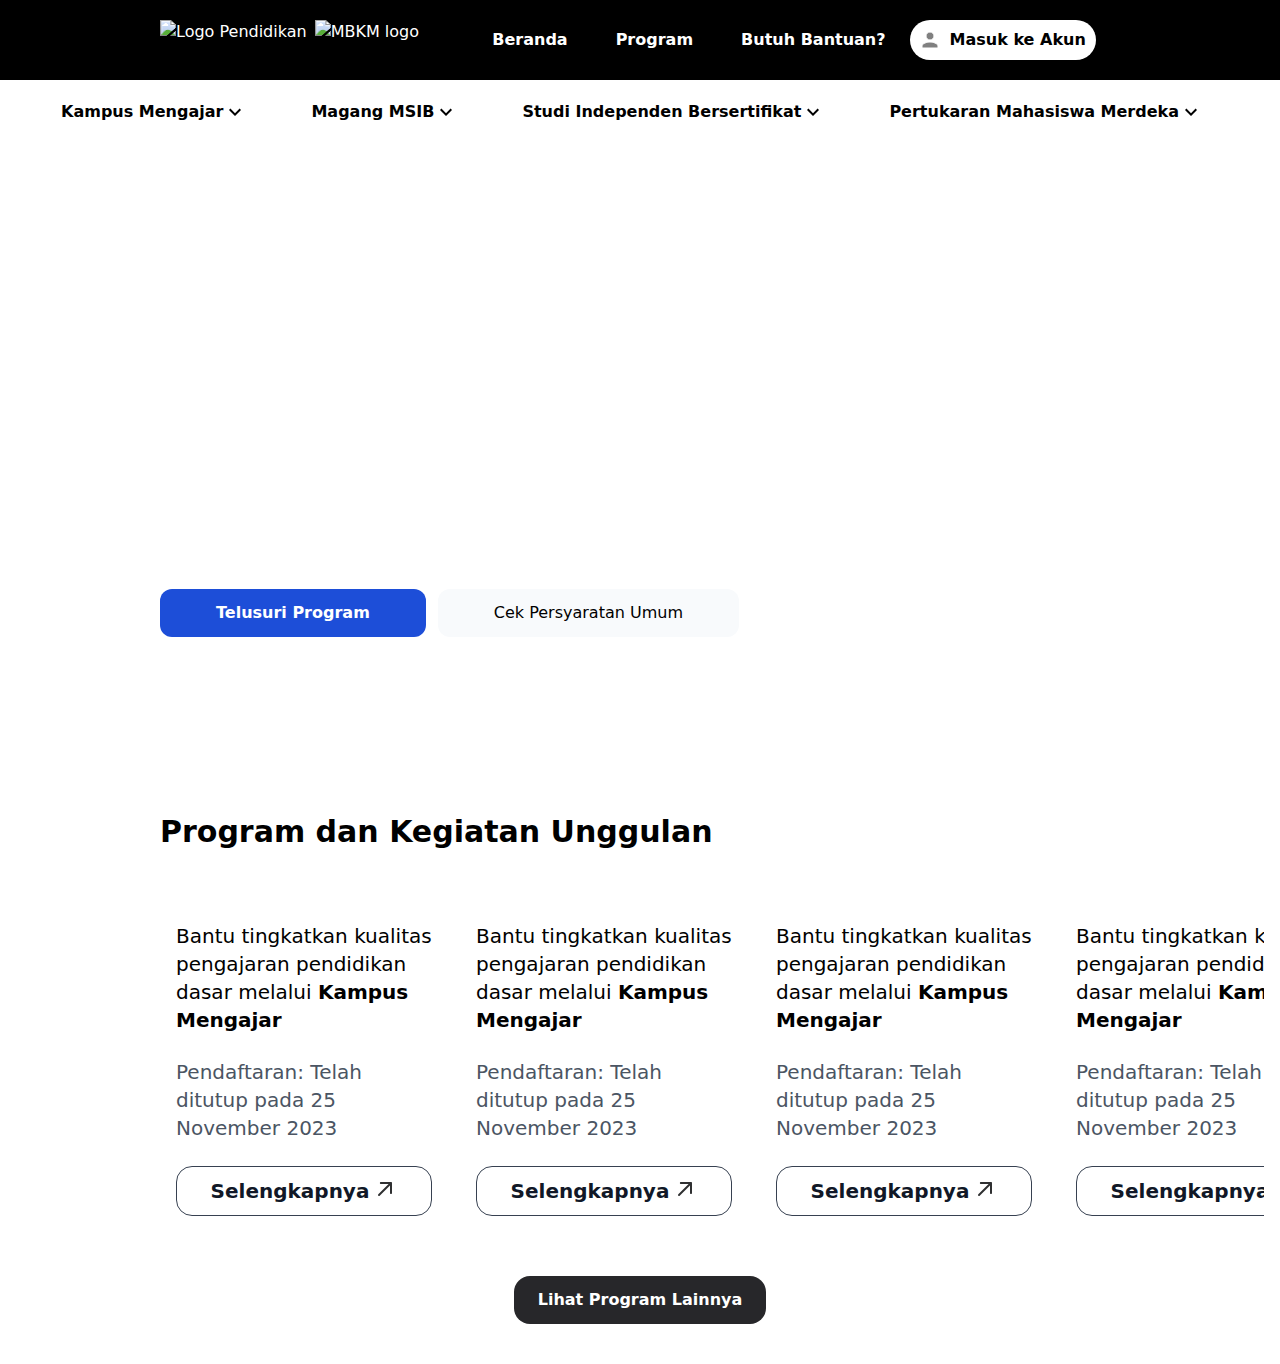
==== tailwind_component/index.html @ 8d15214f "Add tailwind_component" ====
<!doctype html>
<html>
<head>
  <meta charset="UTF-8">
  <meta name="viewport" content="width=device-width, initial-scale=1.0">
  <link href="./src/output.css" rel="stylesheet">
  <link rel="stylesheet" href="./src/test.css">
</head>
<body>

    <header class="bg-black text-white flex items-center justify-between lg:px-40 py-5 md:flex-row md:items-center">
        
        
        <div class="flex items-center">
            <div class="clickable">
                <img src="https://kampusmerdeka.kemdikbud.go.id/static/media/logo-pendidikan.92aef756.webp" alt="Logo Pendidikan" class="h-10">
            </div>
            <div class="clickable ml-2">
                <img src="https://kampusmerdeka.kemdikbud.go.id/static/media/logo-white.d216d864.webp" alt="MBKM logo" class="h-10">
            </div>
        </div>
        <!-- Menu Button for Mobile -->
        <button id="menuButton" class="md:hidden block text-white hover:text-gray-300 focus:outline-none">
            <svg class="w-6 h-6" viewBox="0 0 24 24" fill="none" stroke="currentColor">
                <path d="M4 6h16M4 12h16M4 18h16"></path>
            </svg>
        </button>
    
        <nav class="hidden md:flex flex-col md:flex-row md:items-center md:ml-auto px-6">
            <a href="#" class="px-6"><b>Beranda</b></a>
            <a href="#" class="px-6"><b>Program</b></a> 
            <a href="https://pusatinformasi.kampusmerdeka.kemdikbud.go.id/hc/en-us" target="_blank" class="px-6"><b>Butuh Bantuan?</b></a>
            
            <div style="border-radius: 50px;" class="flex items-center mt-4 md:mt-0 bg-white ">
                <div class="flex items-center justify-center w-10 h-10 rounded-full">
                    <svg class="w-6 h-6" viewBox="0 0 24 24" fill="grey" stroke="currentColor">
                        <path d="M12 12C14.21 12 16 10.21 16 8C16 5.79 14.21 4 12 4C9.79 4 8 5.79 8 8C8 10.21 9.79 12 12 12ZM12 14C9.33 14 4 15.34 4 18V20H20V18C20 15.34 14.67 14 12 14Z"></path>
                    </svg>
                </div>
                <p class=" text-black"><b>Masuk ke Akun</b>  &nbsp;</p>
            </div>
        </nav>


    </header>



    <!-- PC CONTENT -->
    <div class="bg-white text-black py-2 hidden md:flex items-center justify-center">
        <div class="flex justify-between px-6">

            <div class="px-6">
                <button class=" flex hover:text-gray-300 focus:outline-none">
                
                    <p class="flex-shrink-0 py-3"><b>Kampus Mengajar</b></p>
                    <div href="#" class="flex mr-4 py-3 right-0 w-full justify-end">
                        <svg viewBox="0 0 24 24" height="24" fill="" stroke=""><path d="M16.6,8.6L12,13.2L7.4,8.6L6,10l6,6l6-6L16.6,8.6z"></path></svg>
                    </div>
                    
                </button>
            </div>

            <div class="px-6">
                <button class=" flex hover:text-gray-300 focus:outline-none">
                
                    <p class="flex-shrink-0 py-3"><b>Magang MSIB</b></p>
                    <div href="#" class="flex mr-4 py-3 right-0 w-full justify-end">
                        <svg viewBox="0 0 24 24" height="24" fill="" stroke=""><path d="M16.6,8.6L12,13.2L7.4,8.6L6,10l6,6l6-6L16.6,8.6z"></path></svg>
                    </div>
                    
                </button>
            </div>

            <div class="px-6">
                <button class=" flex hover:text-gray-300 focus:outline-none">
                
                    <p class="flex-shrink-0 py-3"><b>Studi Independen Bersertifikat</b></p>
                    <div href="#" class="flex mr-4 py-3 right-0 w-full justify-end">
                        <svg viewBox="0 0 24 24" height="24" fill="" stroke=""><path d="M16.6,8.6L12,13.2L7.4,8.6L6,10l6,6l6-6L16.6,8.6z"></path></svg>
                    </div>
                    
                </button>
            </div>

            <div class="px-6">
                <button class=" flex hover:text-gray-300 focus:outline-none">
                
                    <p class="flex-shrink-0 py-3"><b>Pertukaran Mahasiswa Merdeka</b></p>
                    <div href="#" class="flex mr-4 py-3 right-0 w-full justify-end">
                        <svg viewBox="0 0 24 24" height="24" fill="" stroke=""><path d="M16.6,8.6L12,13.2L7.4,8.6L6,10l6,6l6-6L16.6,8.6z"></path></svg>
                    </div>
                    
                </button>
            </div>
        </div>
    </div>












    
    <!-- Hidden Menu Content (Shown on Mobile) -->



    


<div>

    
        <div>
            <div class="bg-[url('https://kampusmerdeka.kemdikbud.go.id/static/media/headline-mahasiswa.7bfc0303.webp')] min-h-80 max-h-80 lg:min-h-[70dvh] bg-cover lg:ps-40 lg:py-20 py-10 px-4 grid">
                <h1 class="text-white text-3xl lg:text-7xl font-bold font-sans first-letter: whitespace-break-spaces leading-snug">Ambil Kendali</br>Masa Depanmu</h1>
                
                <h1 class="text-white lg:text-xl lg:tracking-tighter max-w-[50ch] font-normal font-sans lg:-mt-0">
                    Kampus Merdeka adalah cara terbaik berkuliah. Dapatkan kemerdekaan untuk membentuk masa depan yang sesuai dengan aspirasi kariermu.
                </h1>
                <div class="lg:flex lg:gap-3 lg:mt-3">
                    <div class="bg-blue-700 text-center rounded-xl lg:rounded-xl lg:px-14 lg:py-3 lg:h-fit p-2 mt-3 font-bold text-white">Telusuri Program</div>
                    <div class="bg-slate-50 text-center rounded-xl lg:rounded-xl lg:px-14 lg:py-3 lg:h-fit p-2 mt-3 font-medium">Cek Persyaratan Umum</div>
                </div>
            </div>
        </div>


        <div>
            <div class="py-10 px-4 grid gap-6 h-fit">
                <h1 class="font-bold text-3xl lg:ms-36">Program dan Kegiatan Unggulan</h1>
                <div class="overflow-x-scroll lg:px-36 snap-x no-scrollbar flex gap-3">
                    <div class="snap-center px-4 py-6 rounded-3xl min-w-64 max-w-64 lg:min-w-72 lg:max-w-72 bg-white grid lg:gap-6 gap-4">
                        <img src="https://kampusmerdeka.kemdikbud.go.id/static/media/kampus-mengajar-logo.4cb4b8b5.webp" alt="">
                        <span class="font-normal lg:text-xl text-lg font-sans leading-tight">
                            Bantu tingkatkan kualitas 
                            pengajaran pendidikan 
                            dasar melalui <b>Kampus Mengajar</b>
                        </span>
                        <span class="font-extralight lg:text-xl text-lg text-gray-600">
                            Pendaftaran: 
                            Telah ditutup pada 25 November 2023
                        </span>
                        <div class="border border-gray-700 lg:text-xl rounded-2xl text-gray-900 text-center py-2.5 font-bold flex justify-center gap-1">Selengkapnya<svg viewBox="0 0 24 24" height="24" fill="#2F3031" stroke=""><path d="M6,19c-0.3,0-0.5-0.1-0.7-0.3c-0.4-0.4-0.4-1,0-1.4L15.6,7H7.9c-0.6,0-1-0.4-1-1s0.4-1,1-1H18c0,0,0,0,0,0l0,0  c0.1,0,0.3,0,0.4,0.1c0.1,0,0.2,0.1,0.3,0.2s0.2,0.2,0.2,0.3C19,5.7,19,5.9,19,6l0,0c0,0,0,0,0,0v10.1c0,0.6-0.4,1-1,1s-1-0.4-1-1  V8.4L6.7,18.7C6.5,18.9,6.3,19,6,19z"></path></svg></div>
                    </div>
                    <div class="snap-center px-4 py-6 rounded-3xl min-w-64 max-w-64 lg:min-w-72 lg:max-w-72 bg-white grid lg:gap-6 gap-4">
                        <img src="https://kampusmerdeka.kemdikbud.go.id/static/media/kampus-mengajar-logo.4cb4b8b5.webp" alt="">
                        <span class="font-normal lg:text-xl text-lg font-sans leading-tight">
                            Bantu tingkatkan kualitas 
                            pengajaran pendidikan 
                            dasar melalui <b>Kampus Mengajar</b>
                        </span>
                        <span class="font-extralight lg:text-xl text-lg text-gray-600">
                            Pendaftaran: 
                            Telah ditutup pada 25 November 2023
                        </span>
                        <div class="border border-gray-700 lg:text-xl rounded-2xl text-gray-900 text-center py-2.5 font-bold flex justify-center gap-1">Selengkapnya<svg viewBox="0 0 24 24" height="24" fill="#2F3031" stroke=""><path d="M6,19c-0.3,0-0.5-0.1-0.7-0.3c-0.4-0.4-0.4-1,0-1.4L15.6,7H7.9c-0.6,0-1-0.4-1-1s0.4-1,1-1H18c0,0,0,0,0,0l0,0  c0.1,0,0.3,0,0.4,0.1c0.1,0,0.2,0.1,0.3,0.2s0.2,0.2,0.2,0.3C19,5.7,19,5.9,19,6l0,0c0,0,0,0,0,0v10.1c0,0.6-0.4,1-1,1s-1-0.4-1-1  V8.4L6.7,18.7C6.5,18.9,6.3,19,6,19z"></path></svg></div>
                    </div>
                    <div class="snap-center px-4 py-6 rounded-3xl min-w-64 max-w-64 lg:min-w-72 lg:max-w-72 bg-white grid lg:gap-6 gap-4">
                        <img src="https://kampusmerdeka.kemdikbud.go.id/static/media/kampus-mengajar-logo.4cb4b8b5.webp" alt="">
                        <span class="font-normal lg:text-xl text-lg font-sans leading-tight">
                            Bantu tingkatkan kualitas 
                            pengajaran pendidikan 
                            dasar melalui <b>Kampus Mengajar</b>
                        </span>
                        <span class="font-extralight lg:text-xl text-lg text-gray-600">
                            Pendaftaran: 
                            Telah ditutup pada 25 November 2023
                        </span>
                        <div class="border border-gray-700 lg:text-xl rounded-2xl text-gray-900 text-center py-2.5 font-bold flex justify-center gap-1">Selengkapnya<svg viewBox="0 0 24 24" height="24" fill="#2F3031" stroke=""><path d="M6,19c-0.3,0-0.5-0.1-0.7-0.3c-0.4-0.4-0.4-1,0-1.4L15.6,7H7.9c-0.6,0-1-0.4-1-1s0.4-1,1-1H18c0,0,0,0,0,0l0,0  c0.1,0,0.3,0,0.4,0.1c0.1,0,0.2,0.1,0.3,0.2s0.2,0.2,0.2,0.3C19,5.7,19,5.9,19,6l0,0c0,0,0,0,0,0v10.1c0,0.6-0.4,1-1,1s-1-0.4-1-1  V8.4L6.7,18.7C6.5,18.9,6.3,19,6,19z"></path></svg></div>
                    </div>
                    <div class="snap-center px-4 py-6 rounded-3xl min-w-64 max-w-64 lg:min-w-72 lg:max-w-72 bg-white grid lg:gap-6 gap-4">
                        <img src="https://kampusmerdeka.kemdikbud.go.id/static/media/kampus-mengajar-logo.4cb4b8b5.webp" alt="">
                        <span class="font-normal lg:text-xl text-lg font-sans leading-tight">
                            Bantu tingkatkan kualitas 
                            pengajaran pendidikan 
                            dasar melalui <b>Kampus Mengajar</b>
                        </span>
                        <span class="font-extralight lg:text-xl text-lg text-gray-600">
                            Pendaftaran: 
                            Telah ditutup pada 25 November 2023
                        </span>
                        <div class="border border-gray-700 lg:text-xl rounded-2xl text-gray-900 text-center py-2.5 font-bold flex justify-center gap-1">Selengkapnya<svg viewBox="0 0 24 24" height="24" fill="#2F3031" stroke=""><path d="M6,19c-0.3,0-0.5-0.1-0.7-0.3c-0.4-0.4-0.4-1,0-1.4L15.6,7H7.9c-0.6,0-1-0.4-1-1s0.4-1,1-1H18c0,0,0,0,0,0l0,0  c0.1,0,0.3,0,0.4,0.1c0.1,0,0.2,0.1,0.3,0.2s0.2,0.2,0.2,0.3C19,5.7,19,5.9,19,6l0,0c0,0,0,0,0,0v10.1c0,0.6-0.4,1-1,1s-1-0.4-1-1  V8.4L6.7,18.7C6.5,18.9,6.3,19,6,19z"></path></svg></div>
                    </div>
                    <div class="snap-center px-4 py-6 rounded-3xl min-w-64 max-w-64 lg:min-w-72 lg:max-w-72 bg-white grid lg:gap-6 gap-4">
                        <img src="https://kampusmerdeka.kemdikbud.go.id/static/media/kampus-mengajar-logo.4cb4b8b5.webp" alt="">
                        <span class="font-normal lg:text-xl text-lg font-sans leading-tight">
                            Bantu tingkatkan kualitas 
                            pengajaran pendidikan 
                            dasar melalui <b>Kampus Mengajar</b>
                        </span>
                        <span class="font-extralight lg:text-xl text-lg text-gray-600">
                            Pendaftaran: 
                            Telah ditutup pada 25 November 2023
                        </span>
                        <div class="border border-gray-700 lg:text-xl rounded-2xl text-gray-900 text-center py-2.5 font-bold flex justify-center gap-1">Selengkapnya<svg viewBox="0 0 24 24" height="24" fill="#2F3031" stroke=""><path d="M6,19c-0.3,0-0.5-0.1-0.7-0.3c-0.4-0.4-0.4-1,0-1.4L15.6,7H7.9c-0.6,0-1-0.4-1-1s0.4-1,1-1H18c0,0,0,0,0,0l0,0  c0.1,0,0.3,0,0.4,0.1c0.1,0,0.2,0.1,0.3,0.2s0.2,0.2,0.2,0.3C19,5.7,19,5.9,19,6l0,0c0,0,0,0,0,0v10.1c0,0.6-0.4,1-1,1s-1-0.4-1-1  V8.4L6.7,18.7C6.5,18.9,6.3,19,6,19z"></path></svg></div>
                    </div>
                    <div class="snap-center px-4 py-6 rounded-3xl min-w-64 max-w-64 lg:min-w-72 lg:max-w-72 bg-white grid lg:gap-6 gap-4">
                        <img src="https://kampusmerdeka.kemdikbud.go.id/static/media/kampus-mengajar-logo.4cb4b8b5.webp" alt="">
                        <span class="font-normal lg:text-xl text-lg font-sans leading-tight">
                            Bantu tingkatkan kualitas 
                            pengajaran pendidikan 
                            dasar melalui <b>Kampus Mengajar</b>
                        </span>
                        <span class="font-extralight lg:text-xl text-lg text-gray-600">
                            Pendaftaran: 
                            Telah ditutup pada 25 November 2023
                        </span>
                        <div class="border border-gray-700 lg:text-xl rounded-2xl text-gray-900 text-center py-2.5 font-bold flex justify-center gap-1">Selengkapnya<svg viewBox="0 0 24 24" height="24" fill="#2F3031" stroke=""><path d="M6,19c-0.3,0-0.5-0.1-0.7-0.3c-0.4-0.4-0.4-1,0-1.4L15.6,7H7.9c-0.6,0-1-0.4-1-1s0.4-1,1-1H18c0,0,0,0,0,0l0,0  c0.1,0,0.3,0,0.4,0.1c0.1,0,0.2,0.1,0.3,0.2s0.2,0.2,0.2,0.3C19,5.7,19,5.9,19,6l0,0c0,0,0,0,0,0v10.1c0,0.6-0.4,1-1,1s-1-0.4-1-1  V8.4L6.7,18.7C6.5,18.9,6.3,19,6,19z"></path></svg></div>
                    </div>  
                </div>
                <div class="bg-zinc-800 text-white text-center rounded-2xl p-2 mt-3 font-bold lg:w-fit lg:px-6 lg:py-3 lg:mx-auto">Lihat Program Lainnya</div>
            </div>
        </div>
    </div>

    
    
    <!-- Bottom Navbar for Small Screens -->
    <nav class="flex flex-row items-center justify-between md:hidden fixed bottom-0 left-0 w-full bg-slate-100 text-black px-4">
        <a href="#" class="flex items-center flex-col mr-4">
            <svg class="h-6 w-6 fill-current text-gray-600" viewBox="0 0 24 24">
                <path d="M10,20v-6h4v6h5v-8h3L12,3L2,12h3v8H10z"></path>
            </svg>
            <span>Beranda</span>
        </a>

        <a href="#" class="flex items-center mr-4 flex-col">
            <svg class="h-6 w-6 fill-current text-gray-600 mr-1" viewBox="0 0 24 24">
                <path d="M10 16V15H3.01L3 19C3 20.11 3.89 21 5 21H19C20.11 21 21 20.11 21 19V15H14V16H10ZM20 7H15.99V5L13.99 3H9.99L7.99 5V7H4C2.9 7 2 7.9 2 9V12C2 13.11 2.89 14 4 14H10V12H14V14H20C21.1 14 22 13.1 22 12V9C22 7.9 21.1 7 20 7ZM14 7H10V5H14V7Z"></path>
            </svg>
            <span>Program</span>
        </a>

        <a href="https://pusatinformasi.kampusmerdeka.kemdikbud.go.id/hc/en-us" target="_blank" class="flex-col flex items-center mr-4">
            <svg class="h-6 w-6 fill-current text-gray-600 mr-1" viewBox="0 0 41 41">
                <path d="M20.5,38.9c-10.1,0-18.4-8.2-18.4-18.4S10.4,2.1,20.5,2.1s18.4,8.2,18.4,18.4S30.6,38.9,20.5,38.9z M20.5,5.5  c-8.3,0-15,6.7-15,15s6.7,15,15,15s15-6.7,15-15S28.8,5.5,20.5,5.5z"></path>
                <path d="M20.4,23.9c-0.7,0-1.4-0.4-1.6-1.2c-0.3-0.9,0.2-1.8,1.1-2.1c1-0.3,3.8-1.7,3.8-3.4c0-0.8-0.3-1.5-0.8-2.1  c-0.5-0.6-1.2-1-2-1.1c-0.8-0.1-1.6,0-2.2,0.4c-0.7,0.4-1.2,1-1.4,1.8c-0.3,0.9-1.3,1.3-2.2,1c-0.9-0.3-1.3-1.3-1-2.2  c0.5-1.5,1.6-2.7,2.9-3.5c1.4-0.8,3-1.1,4.5-0.8c1.6,0.3,3,1.1,4,2.3c1,1.2,1.6,2.7,1.6,4.3c0,4.4-5.5,6.4-6.2,6.6  C20.7,23.8,20.5,23.9,20.4,23.9z"></path>
                <path d="M20.5,30.5c-0.9,0-1.7-0.8-1.7-1.7s0.7-1.7,1.7-1.7h0c0.9,0,1.7,0.8,1.7,1.7S21.4,30.5,20.5,30.5z"></path>
            </svg>
            <span>FAQ</span>
        </a>

        <a href="#" class="flex items-center mr-4 flex-col">
            <svg viewBox="0 0 24 24" height="24" fill="#A0A4A8" stroke="">
                <path d="M12 12C14.21 12 16 10.21 16 8C16 5.79 14.21 4 12 4C9.79 4 8 5.79 8 8C8 10.21 9.79 12 12 12ZM12 14C9.33 14 4 15.34 4 18V20H20V18C20 15.34 14.67 14 12 14Z"></path>
            </svg>
            <span>Masuk</span>
        </a>

    </nav>




    
 <!-- ini MENU mobil  -->


 <div id="mobileMenu" class="flex-row hidden fixed top-0 left-0 w-full text-black h-full bg-opacity-60 ">

    <div class="bg-slate-100 w-full h-3/5">
        <div class="px-6 relative w-full">


            <div class=" flex">
                
                
                <button id="closeMenu" href="#" class="flex mr-4 py-3 right-0 w-full justify-end">
                    
                    <svg class="w-6 h-6 text-gray-600" aria-hidden="true" xmlns="http://www.w3.org/2000/svg" width="24" height="24" fill="none" viewBox="0 0 24 24">
                        <path stroke="currentColor" stroke-linecap="round" stroke-linejoin="round" stroke-width="2" d="M6 18 17.94 6M18 18 6.06 6"/>
                    </svg>

                </button>
                
            </div>

            <div>
                <button href="#" class="mr-4 py-3">
                    <p class="text-gray-400 text-xs" >Program Kampus Merdeka</p>
                </button>
            </div>

            <div class=" flex">
                
                <p class="flex-shrink-0 py-3">Kampus Mengajar</p>
                <button href="#" class="flex mr-4 py-3 right-0 w-full justify-end">
                    
                    <svg viewBox="0 0 24 24" height="20" fill="#45474A" stroke=""><path d="M13,19c-0.3,0-0.5-0.1-0.7-0.3c-0.4-0.4-0.4-1,0-1.4l4.3-4.3H5c-0.6,0-1-0.4-1-1s0.4-1,1-1h11.6l-4.3-4.3  c-0.4-0.4-0.4-1,0-1.4s1-0.4,1.4,0l6,6c0.1,0.1,0.2,0.2,0.2,0.3c0,0.1,0.1,0.2,0.1,0.4l0,0c0,0,0,0,0,0l0,0c0,0.1,0,0.3-0.1,0.4  c0,0.1-0.1,0.2-0.2,0.3l-6,6C13.5,18.9,13.3,19,13,19z"></path></svg>
                </button>
                
            </div>

            <div class=" flex">
                
                <p class="flex-shrink-0 py-3">Magang MSIB</p>
                <button href="#" class="flex mr-4 py-3 right-0 w-full justify-end">
                    
                    <svg viewBox="0 0 24 24" height="20" fill="#45474A" stroke=""><path d="M13,19c-0.3,0-0.5-0.1-0.7-0.3c-0.4-0.4-0.4-1,0-1.4l4.3-4.3H5c-0.6,0-1-0.4-1-1s0.4-1,1-1h11.6l-4.3-4.3  c-0.4-0.4-0.4-1,0-1.4s1-0.4,1.4,0l6,6c0.1,0.1,0.2,0.2,0.2,0.3c0,0.1,0.1,0.2,0.1,0.4l0,0c0,0,0,0,0,0l0,0c0,0.1,0,0.3-0.1,0.4  c0,0.1-0.1,0.2-0.2,0.3l-6,6C13.5,18.9,13.3,19,13,19z"></path></svg>
                </button>
                
            </div>

            <div class=" flex">
                
                <p class="flex-shrink-0 py-3">Studi Independen Bersertifikat</p>
                <button href="#" class="flex mr-4 py-3 right-0 w-full justify-end">
                    
                    <svg viewBox="0 0 24 24" height="20" fill="#45474A" stroke=""><path d="M13,19c-0.3,0-0.5-0.1-0.7-0.3c-0.4-0.4-0.4-1,0-1.4l4.3-4.3H5c-0.6,0-1-0.4-1-1s0.4-1,1-1h11.6l-4.3-4.3  c-0.4-0.4-0.4-1,0-1.4s1-0.4,1.4,0l6,6c0.1,0.1,0.2,0.2,0.2,0.3c0,0.1,0.1,0.2,0.1,0.4l0,0c0,0,0,0,0,0l0,0c0,0.1,0,0.3-0.1,0.4  c0,0.1-0.1,0.2-0.2,0.3l-6,6C13.5,18.9,13.3,19,13,19z"></path></svg>
                </button>
                
            </div>

            <div class=" flex">
                
                <p class="flex-shrink-0 py-3">Pertukaran Mahasiswa Merdeka</p>
                <button href="#" class="flex mr-4 py-3 right-0 w-full justify-end">
                    
                    <svg viewBox="0 0 24 24" height="20" fill="#45474A" stroke=""><path d="M13,19c-0.3,0-0.5-0.1-0.7-0.3c-0.4-0.4-0.4-1,0-1.4l4.3-4.3H5c-0.6,0-1-0.4-1-1s0.4-1,1-1h11.6l-4.3-4.3  c-0.4-0.4-0.4-1,0-1.4s1-0.4,1.4,0l6,6c0.1,0.1,0.2,0.2,0.2,0.3c0,0.1,0.1,0.2,0.1,0.4l0,0c0,0,0,0,0,0l0,0c0,0.1,0,0.3-0.1,0.4  c0,0.1-0.1,0.2-0.2,0.3l-6,6C13.5,18.9,13.3,19,13,19z"></path></svg>
                </button>
                
            </div>

            <div class=" flex">
                
                <p class="flex-shrink-0 py-3">Program dan Kegiatan Lainnya</p>
                <button href="#" class="flex mr-4 py-3 right-0 w-full justify-end">
                    
                    <svg viewBox="0 0 24 24" height="20" fill="#45474A" stroke=""><path d="M13,19c-0.3,0-0.5-0.1-0.7-0.3c-0.4-0.4-0.4-1,0-1.4l4.3-4.3H5c-0.6,0-1-0.4-1-1s0.4-1,1-1h11.6l-4.3-4.3  c-0.4-0.4-0.4-1,0-1.4s1-0.4,1.4,0l6,6c0.1,0.1,0.2,0.2,0.2,0.3c0,0.1,0.1,0.2,0.1,0.4l0,0c0,0,0,0,0,0l0,0c0,0.1,0,0.3-0.1,0.4  c0,0.1-0.1,0.2-0.2,0.3l-6,6C13.5,18.9,13.3,19,13,19z"></path></svg>
                </button>
                
            </div>

            <div>
                <button href="" class="flex mr-4">

                </button>
            </div>


            


        </div>
    </div>

</div>



    <script>
        const menuButton = document.getElementById('menuButton');
        const mobileMenu = document.getElementById('mobileMenu');
        const closeMenu = document.getElementById('closeMenu');
    
        menuButton.addEventListener('click', () => {
            mobileMenu.classList.toggle('hidden');
            mobileMenu.classList.add('apa');
        });

        closeMenu.addEventListener('click', () => {
            mobileMenu.classList.toggle('hidden');
            mobileMenu.classList.remove('apa');
        }); 
        
    </script>


</body>
</html>
---- tailwind_component/src/output.css ----
/*
! tailwindcss v3.4.1 | MIT License | https://tailwindcss.com
*/

/*
1. Prevent padding and border from affecting element width. (https://github.com/mozdevs/cssremedy/issues/4)
2. Allow adding a border to an element by just adding a border-width. (https://github.com/tailwindcss/tailwindcss/pull/116)
*/

*,
::before,
::after {
  box-sizing: border-box;
  /* 1 */
  border-width: 0;
  /* 2 */
  border-style: solid;
  /* 2 */
  border-color: #e5e7eb;
  /* 2 */
}

::before,
::after {
  --tw-content: '';
}

/*
1. Use a consistent sensible line-height in all browsers.
2. Prevent adjustments of font size after orientation changes in iOS.
3. Use a more readable tab size.
4. Use the user's configured `sans` font-family by default.
5. Use the user's configured `sans` font-feature-settings by default.
6. Use the user's configured `sans` font-variation-settings by default.
7. Disable tap highlights on iOS
*/

html,
:host {
  line-height: 1.5;
  /* 1 */
  -webkit-text-size-adjust: 100%;
  /* 2 */
  -moz-tab-size: 4;
  /* 3 */
  -o-tab-size: 4;
     tab-size: 4;
  /* 3 */
  font-family: ui-sans-serif, system-ui, sans-serif, "Apple Color Emoji", "Segoe UI Emoji", "Segoe UI Symbol", "Noto Color Emoji";
  /* 4 */
  font-feature-settings: normal;
  /* 5 */
  font-variation-settings: normal;
  /* 6 */
  -webkit-tap-highlight-color: transparent;
  /* 7 */
}

/*
1. Remove the margin in all browsers.
2. Inherit line-height from `html` so users can set them as a class directly on the `html` element.
*/

body {
  margin: 0;
  /* 1 */
  line-height: inherit;
  /* 2 */
}

/*
1. Add the correct height in Firefox.
2. Correct the inheritance of border color in Firefox. (https://bugzilla.mozilla.org/show_bug.cgi?id=190655)
3. Ensure horizontal rules are visible by default.
*/

hr {
  height: 0;
  /* 1 */
  color: inherit;
  /* 2 */
  border-top-width: 1px;
  /* 3 */
}

/*
Add the correct text decoration in Chrome, Edge, and Safari.
*/

abbr:where([title]) {
  -webkit-text-decoration: underline dotted;
          text-decoration: underline dotted;
}

/*
Remove the default font size and weight for headings.
*/

h1,
h2,
h3,
h4,
h5,
h6 {
  font-size: inherit;
  font-weight: inherit;
}

/*
Reset links to optimize for opt-in styling instead of opt-out.
*/

a {
  color: inherit;
  text-decoration: inherit;
}

/*
Add the correct font weight in Edge and Safari.
*/

b,
strong {
  font-weight: bolder;
}

/*
1. Use the user's configured `mono` font-family by default.
2. Use the user's configured `mono` font-feature-settings by default.
3. Use the user's configured `mono` font-variation-settings by default.
4. Correct the odd `em` font sizing in all browsers.
*/

code,
kbd,
samp,
pre {
  font-family: ui-monospace, SFMono-Regular, Menlo, Monaco, Consolas, "Liberation Mono", "Courier New", monospace;
  /* 1 */
  font-feature-settings: normal;
  /* 2 */
  font-variation-settings: normal;
  /* 3 */
  font-size: 1em;
  /* 4 */
}

/*
Add the correct font size in all browsers.
*/

small {
  font-size: 80%;
}

/*
Prevent `sub` and `sup` elements from affecting the line height in all browsers.
*/

sub,
sup {
  font-size: 75%;
  line-height: 0;
  position: relative;
  vertical-align: baseline;
}

sub {
  bottom: -0.25em;
}

sup {
  top: -0.5em;
}

/*
1. Remove text indentation from table contents in Chrome and Safari. (https://bugs.chromium.org/p/chromium/issues/detail?id=999088, https://bugs.webkit.org/show_bug.cgi?id=201297)
2. Correct table border color inheritance in all Chrome and Safari. (https://bugs.chromium.org/p/chromium/issues/detail?id=935729, https://bugs.webkit.org/show_bug.cgi?id=195016)
3. Remove gaps between table borders by default.
*/

table {
  text-indent: 0;
  /* 1 */
  border-color: inherit;
  /* 2 */
  border-collapse: collapse;
  /* 3 */
}

/*
1. Change the font styles in all browsers.
2. Remove the margin in Firefox and Safari.
3. Remove default padding in all browsers.
*/

button,
input,
optgroup,
select,
textarea {
  font-family: inherit;
  /* 1 */
  font-feature-settings: inherit;
  /* 1 */
  font-variation-settings: inherit;
  /* 1 */
  font-size: 100%;
  /* 1 */
  font-weight: inherit;
  /* 1 */
  line-height: inherit;
  /* 1 */
  color: inherit;
  /* 1 */
  margin: 0;
  /* 2 */
  padding: 0;
  /* 3 */
}

/*
Remove the inheritance of text transform in Edge and Firefox.
*/

button,
select {
  text-transform: none;
}

/*
1. Correct the inability to style clickable types in iOS and Safari.
2. Remove default button styles.
*/

button,
[type='button'],
[type='reset'],
[type='submit'] {
  -webkit-appearance: button;
  /* 1 */
  background-color: transparent;
  /* 2 */
  background-image: none;
  /* 2 */
}

/*
Use the modern Firefox focus style for all focusable elements.
*/

:-moz-focusring {
  outline: auto;
}

/*
Remove the additional `:invalid` styles in Firefox. (https://github.com/mozilla/gecko-dev/blob/2f9eacd9d3d995c937b4251a5557d95d494c9be1/layout/style/res/forms.css#L728-L737)
*/

:-moz-ui-invalid {
  box-shadow: none;
}

/*
Add the correct vertical alignment in Chrome and Firefox.
*/

progress {
  vertical-align: baseline;
}

/*
Correct the cursor style of increment and decrement buttons in Safari.
*/

::-webkit-inner-spin-button,
::-webkit-outer-spin-button {
  height: auto;
}

/*
1. Correct the odd appearance in Chrome and Safari.
2. Correct the outline style in Safari.
*/

[type='search'] {
  -webkit-appearance: textfield;
  /* 1 */
  outline-offset: -2px;
  /* 2 */
}

/*
Remove the inner padding in Chrome and Safari on macOS.
*/

::-webkit-search-decoration {
  -webkit-appearance: none;
}

/*
1. Correct the inability to style clickable types in iOS and Safari.
2. Change font properties to `inherit` in Safari.
*/

::-webkit-file-upload-button {
  -webkit-appearance: button;
  /* 1 */
  font: inherit;
  /* 2 */
}

/*
Add the correct display in Chrome and Safari.
*/

summary {
  display: list-item;
}

/*
Removes the default spacing and border for appropriate elements.
*/

blockquote,
dl,
dd,
h1,
h2,
h3,
h4,
h5,
h6,
hr,
figure,
p,
pre {
  margin: 0;
}

fieldset {
  margin: 0;
  padding: 0;
}

legend {
  padding: 0;
}

ol,
ul,
menu {
  list-style: none;
  margin: 0;
  padding: 0;
}

/*
Reset default styling for dialogs.
*/

dialog {
  padding: 0;
}

/*
Prevent resizing textareas horizontally by default.
*/

textarea {
  resize: vertical;
}

/*
1. Reset the default placeholder opacity in Firefox. (https://github.com/tailwindlabs/tailwindcss/issues/3300)
2. Set the default placeholder color to the user's configured gray 400 color.
*/

input::-moz-placeholder, textarea::-moz-placeholder {
  opacity: 1;
  /* 1 */
  color: #9ca3af;
  /* 2 */
}

input::placeholder,
textarea::placeholder {
  opacity: 1;
  /* 1 */
  color: #9ca3af;
  /* 2 */
}

/*
Set the default cursor for buttons.
*/

button,
[role="button"] {
  cursor: pointer;
}

/*
Make sure disabled buttons don't get the pointer cursor.
*/

:disabled {
  cursor: default;
}

/*
1. Make replaced elements `display: block` by default. (https://github.com/mozdevs/cssremedy/issues/14)
2. Add `vertical-align: middle` to align replaced elements more sensibly by default. (https://github.com/jensimmons/cssremedy/issues/14#issuecomment-634934210)
   This can trigger a poorly considered lint error in some tools but is included by design.
*/

img,
svg,
video,
canvas,
audio,
iframe,
embed,
object {
  display: block;
  /* 1 */
  vertical-align: middle;
  /* 2 */
}

/*
Constrain images and videos to the parent width and preserve their intrinsic aspect ratio. (https://github.com/mozdevs/cssremedy/issues/14)
*/

img,
video {
  max-width: 100%;
  height: auto;
}

/* Make elements with the HTML hidden attribute stay hidden by default */

[hidden] {
  display: none;
}

*, ::before, ::after {
  --tw-border-spacing-x: 0;
  --tw-border-spacing-y: 0;
  --tw-translate-x: 0;
  --tw-translate-y: 0;
  --tw-rotate: 0;
  --tw-skew-x: 0;
  --tw-skew-y: 0;
  --tw-scale-x: 1;
  --tw-scale-y: 1;
  --tw-pan-x:  ;
  --tw-pan-y:  ;
  --tw-pinch-zoom:  ;
  --tw-scroll-snap-strictness: proximity;
  --tw-gradient-from-position:  ;
  --tw-gradient-via-position:  ;
  --tw-gradient-to-position:  ;
  --tw-ordinal:  ;
  --tw-slashed-zero:  ;
  --tw-numeric-figure:  ;
  --tw-numeric-spacing:  ;
  --tw-numeric-fraction:  ;
  --tw-ring-inset:  ;
  --tw-ring-offset-width: 0px;
  --tw-ring-offset-color: #fff;
  --tw-ring-color: rgb(59 130 246 / 0.5);
  --tw-ring-offset-shadow: 0 0 #0000;
  --tw-ring-shadow: 0 0 #0000;
  --tw-shadow: 0 0 #0000;
  --tw-shadow-colored: 0 0 #0000;
  --tw-blur:  ;
  --tw-brightness:  ;
  --tw-contrast:  ;
  --tw-grayscale:  ;
  --tw-hue-rotate:  ;
  --tw-invert:  ;
  --tw-saturate:  ;
  --tw-sepia:  ;
  --tw-drop-shadow:  ;
  --tw-backdrop-blur:  ;
  --tw-backdrop-brightness:  ;
  --tw-backdrop-contrast:  ;
  --tw-backdrop-grayscale:  ;
  --tw-backdrop-hue-rotate:  ;
  --tw-backdrop-invert:  ;
  --tw-backdrop-opacity:  ;
  --tw-backdrop-saturate:  ;
  --tw-backdrop-sepia:  ;
}

::backdrop {
  --tw-border-spacing-x: 0;
  --tw-border-spacing-y: 0;
  --tw-translate-x: 0;
  --tw-translate-y: 0;
  --tw-rotate: 0;
  --tw-skew-x: 0;
  --tw-skew-y: 0;
  --tw-scale-x: 1;
  --tw-scale-y: 1;
  --tw-pan-x:  ;
  --tw-pan-y:  ;
  --tw-pinch-zoom:  ;
  --tw-scroll-snap-strictness: proximity;
  --tw-gradient-from-position:  ;
  --tw-gradient-via-position:  ;
  --tw-gradient-to-position:  ;
  --tw-ordinal:  ;
  --tw-slashed-zero:  ;
  --tw-numeric-figure:  ;
  --tw-numeric-spacing:  ;
  --tw-numeric-fraction:  ;
  --tw-ring-inset:  ;
  --tw-ring-offset-width: 0px;
  --tw-ring-offset-color: #fff;
  --tw-ring-color: rgb(59 130 246 / 0.5);
  --tw-ring-offset-shadow: 0 0 #0000;
  --tw-ring-shadow: 0 0 #0000;
  --tw-shadow: 0 0 #0000;
  --tw-shadow-colored: 0 0 #0000;
  --tw-blur:  ;
  --tw-brightness:  ;
  --tw-contrast:  ;
  --tw-grayscale:  ;
  --tw-hue-rotate:  ;
  --tw-invert:  ;
  --tw-saturate:  ;
  --tw-sepia:  ;
  --tw-drop-shadow:  ;
  --tw-backdrop-blur:  ;
  --tw-backdrop-brightness:  ;
  --tw-backdrop-contrast:  ;
  --tw-backdrop-grayscale:  ;
  --tw-backdrop-hue-rotate:  ;
  --tw-backdrop-invert:  ;
  --tw-backdrop-opacity:  ;
  --tw-backdrop-saturate:  ;
  --tw-backdrop-sepia:  ;
}

.fixed {
  position: fixed;
}

.relative {
  position: relative;
}

.bottom-0 {
  bottom: 0px;
}

.left-0 {
  left: 0px;
}

.right-0 {
  right: 0px;
}

.top-0 {
  top: 0px;
}

.ml-2 {
  margin-left: 0.5rem;
}

.mr-1 {
  margin-right: 0.25rem;
}

.mr-4 {
  margin-right: 1rem;
}

.mt-3 {
  margin-top: 0.75rem;
}

.mt-4 {
  margin-top: 1rem;
}

.block {
  display: block;
}

.flex {
  display: flex;
}

.grid {
  display: grid;
}

.hidden {
  display: none;
}

.h-10 {
  height: 2.5rem;
}

.h-3\/5 {
  height: 60%;
}

.h-6 {
  height: 1.5rem;
}

.h-fit {
  height: -moz-fit-content;
  height: fit-content;
}

.h-full {
  height: 100%;
}

.max-h-80 {
  max-height: 20rem;
}

.min-h-80 {
  min-height: 20rem;
}

.w-10 {
  width: 2.5rem;
}

.w-6 {
  width: 1.5rem;
}

.w-full {
  width: 100%;
}

.min-w-64 {
  min-width: 16rem;
}

.max-w-64 {
  max-width: 16rem;
}

.max-w-\[50ch\] {
  max-width: 50ch;
}

.flex-shrink-0 {
  flex-shrink: 0;
}

.snap-x {
  scroll-snap-type: x var(--tw-scroll-snap-strictness);
}

.snap-center {
  scroll-snap-align: center;
}

.flex-row {
  flex-direction: row;
}

.flex-col {
  flex-direction: column;
}

.items-center {
  align-items: center;
}

.justify-end {
  justify-content: flex-end;
}

.justify-center {
  justify-content: center;
}

.justify-between {
  justify-content: space-between;
}

.gap-1 {
  gap: 0.25rem;
}

.gap-3 {
  gap: 0.75rem;
}

.gap-4 {
  gap: 1rem;
}

.gap-6 {
  gap: 1.5rem;
}

.overflow-x-scroll {
  overflow-x: scroll;
}

.whitespace-break-spaces {
  white-space: break-spaces;
}

.rounded-2xl {
  border-radius: 1rem;
}

.rounded-3xl {
  border-radius: 1.5rem;
}

.rounded-full {
  border-radius: 9999px;
}

.rounded-xl {
  border-radius: 0.75rem;
}

.border {
  border-width: 1px;
}

.border-gray-700 {
  --tw-border-opacity: 1;
  border-color: rgb(55 65 81 / var(--tw-border-opacity));
}

.bg-black {
  --tw-bg-opacity: 1;
  background-color: rgb(0 0 0 / var(--tw-bg-opacity));
}

.bg-blue-700 {
  --tw-bg-opacity: 1;
  background-color: rgb(29 78 216 / var(--tw-bg-opacity));
}

.bg-slate-100 {
  --tw-bg-opacity: 1;
  background-color: rgb(241 245 249 / var(--tw-bg-opacity));
}

.bg-slate-50 {
  --tw-bg-opacity: 1;
  background-color: rgb(248 250 252 / var(--tw-bg-opacity));
}

.bg-white {
  --tw-bg-opacity: 1;
  background-color: rgb(255 255 255 / var(--tw-bg-opacity));
}

.bg-zinc-800 {
  --tw-bg-opacity: 1;
  background-color: rgb(39 39 42 / var(--tw-bg-opacity));
}

.bg-opacity-60 {
  --tw-bg-opacity: 0.6;
}

.bg-\[url\(\'https\:\/\/kampusmerdeka\.kemdikbud\.go\.id\/static\/media\/headline-mahasiswa\.7bfc0303\.webp\'\)\] {
  background-image: url('https://kampusmerdeka.kemdikbud.go.id/static/media/headline-mahasiswa.7bfc0303.webp');
}

.bg-cover {
  background-size: cover;
}

.fill-current {
  fill: currentColor;
}

.p-2 {
  padding: 0.5rem;
}

.px-4 {
  padding-left: 1rem;
  padding-right: 1rem;
}

.px-6 {
  padding-left: 1.5rem;
  padding-right: 1.5rem;
}

.py-10 {
  padding-top: 2.5rem;
  padding-bottom: 2.5rem;
}

.py-2 {
  padding-top: 0.5rem;
  padding-bottom: 0.5rem;
}

.py-2\.5 {
  padding-top: 0.625rem;
  padding-bottom: 0.625rem;
}

.py-3 {
  padding-top: 0.75rem;
  padding-bottom: 0.75rem;
}

.py-5 {
  padding-top: 1.25rem;
  padding-bottom: 1.25rem;
}

.py-6 {
  padding-top: 1.5rem;
  padding-bottom: 1.5rem;
}

.text-center {
  text-align: center;
}

.font-sans {
  font-family: ui-sans-serif, system-ui, sans-serif, "Apple Color Emoji", "Segoe UI Emoji", "Segoe UI Symbol", "Noto Color Emoji";
}

.text-3xl {
  font-size: 1.875rem;
  line-height: 2.25rem;
}

.text-lg {
  font-size: 1.125rem;
  line-height: 1.75rem;
}

.text-xs {
  font-size: 0.75rem;
  line-height: 1rem;
}

.font-bold {
  font-weight: 700;
}

.font-extralight {
  font-weight: 200;
}

.font-medium {
  font-weight: 500;
}

.font-normal {
  font-weight: 400;
}

.leading-snug {
  line-height: 1.375;
}

.leading-tight {
  line-height: 1.25;
}

.text-black {
  --tw-text-opacity: 1;
  color: rgb(0 0 0 / var(--tw-text-opacity));
}

.text-gray-400 {
  --tw-text-opacity: 1;
  color: rgb(156 163 175 / var(--tw-text-opacity));
}

.text-gray-600 {
  --tw-text-opacity: 1;
  color: rgb(75 85 99 / var(--tw-text-opacity));
}

.text-gray-900 {
  --tw-text-opacity: 1;
  color: rgb(17 24 39 / var(--tw-text-opacity));
}

.text-white {
  --tw-text-opacity: 1;
  color: rgb(255 255 255 / var(--tw-text-opacity));
}

.hover\:text-gray-300:hover {
  --tw-text-opacity: 1;
  color: rgb(209 213 219 / var(--tw-text-opacity));
}

.focus\:outline-none:focus {
  outline: 2px solid transparent;
  outline-offset: 2px;
}

@media (min-width: 768px) {
  .md\:ml-auto {
    margin-left: auto;
  }

  .md\:mt-0 {
    margin-top: 0px;
  }

  .md\:flex {
    display: flex;
  }

  .md\:hidden {
    display: none;
  }

  .md\:flex-row {
    flex-direction: row;
  }

  .md\:items-center {
    align-items: center;
  }
}

@media (min-width: 1024px) {
  .lg\:mx-auto {
    margin-left: auto;
    margin-right: auto;
  }

  .lg\:-mt-0 {
    margin-top: -0px;
  }

  .lg\:ms-36 {
    margin-inline-start: 9rem;
  }

  .lg\:mt-3 {
    margin-top: 0.75rem;
  }

  .lg\:flex {
    display: flex;
  }

  .lg\:h-fit {
    height: -moz-fit-content;
    height: fit-content;
  }

  .lg\:min-h-\[70dvh\] {
    min-height: 70dvh;
  }

  .lg\:w-fit {
    width: -moz-fit-content;
    width: fit-content;
  }

  .lg\:min-w-72 {
    min-width: 18rem;
  }

  .lg\:max-w-72 {
    max-width: 18rem;
  }

  .lg\:gap-3 {
    gap: 0.75rem;
  }

  .lg\:gap-6 {
    gap: 1.5rem;
  }

  .lg\:rounded-xl {
    border-radius: 0.75rem;
  }

  .lg\:px-14 {
    padding-left: 3.5rem;
    padding-right: 3.5rem;
  }

  .lg\:px-36 {
    padding-left: 9rem;
    padding-right: 9rem;
  }

  .lg\:px-40 {
    padding-left: 10rem;
    padding-right: 10rem;
  }

  .lg\:px-6 {
    padding-left: 1.5rem;
    padding-right: 1.5rem;
  }

  .lg\:py-20 {
    padding-top: 5rem;
    padding-bottom: 5rem;
  }

  .lg\:py-3 {
    padding-top: 0.75rem;
    padding-bottom: 0.75rem;
  }

  .lg\:ps-40 {
    padding-inline-start: 10rem;
  }

  .lg\:text-7xl {
    font-size: 4.5rem;
    line-height: 1;
  }

  .lg\:text-xl {
    font-size: 1.25rem;
    line-height: 1.75rem;
  }

  .lg\:tracking-tighter {
    letter-spacing: -0.05em;
  }
}
---- tailwind_component/src/test.css ----
@keyframes apa{
    0% {
      top: -600px ;
    }
    50% {
        top: 0px;
        background-color: #00000016;
    }
    80% {
        background-color: #00000082;
    }
    100% {
        background-color: #000000b8;
    }
  }

  @keyframes close{
    0% {
      top: -0px ;
    }
    50% {
        top: -600px;
        background-color: #000000b8;
    }
    80% {
        background-color: #00000082;
    }
    100% {
        
        background-color: #00000016;
        
    }
  }

.apa {
    animation-name: apa;
    animation-duration: 0.6s;
    animation-fill-mode: forwards;
}
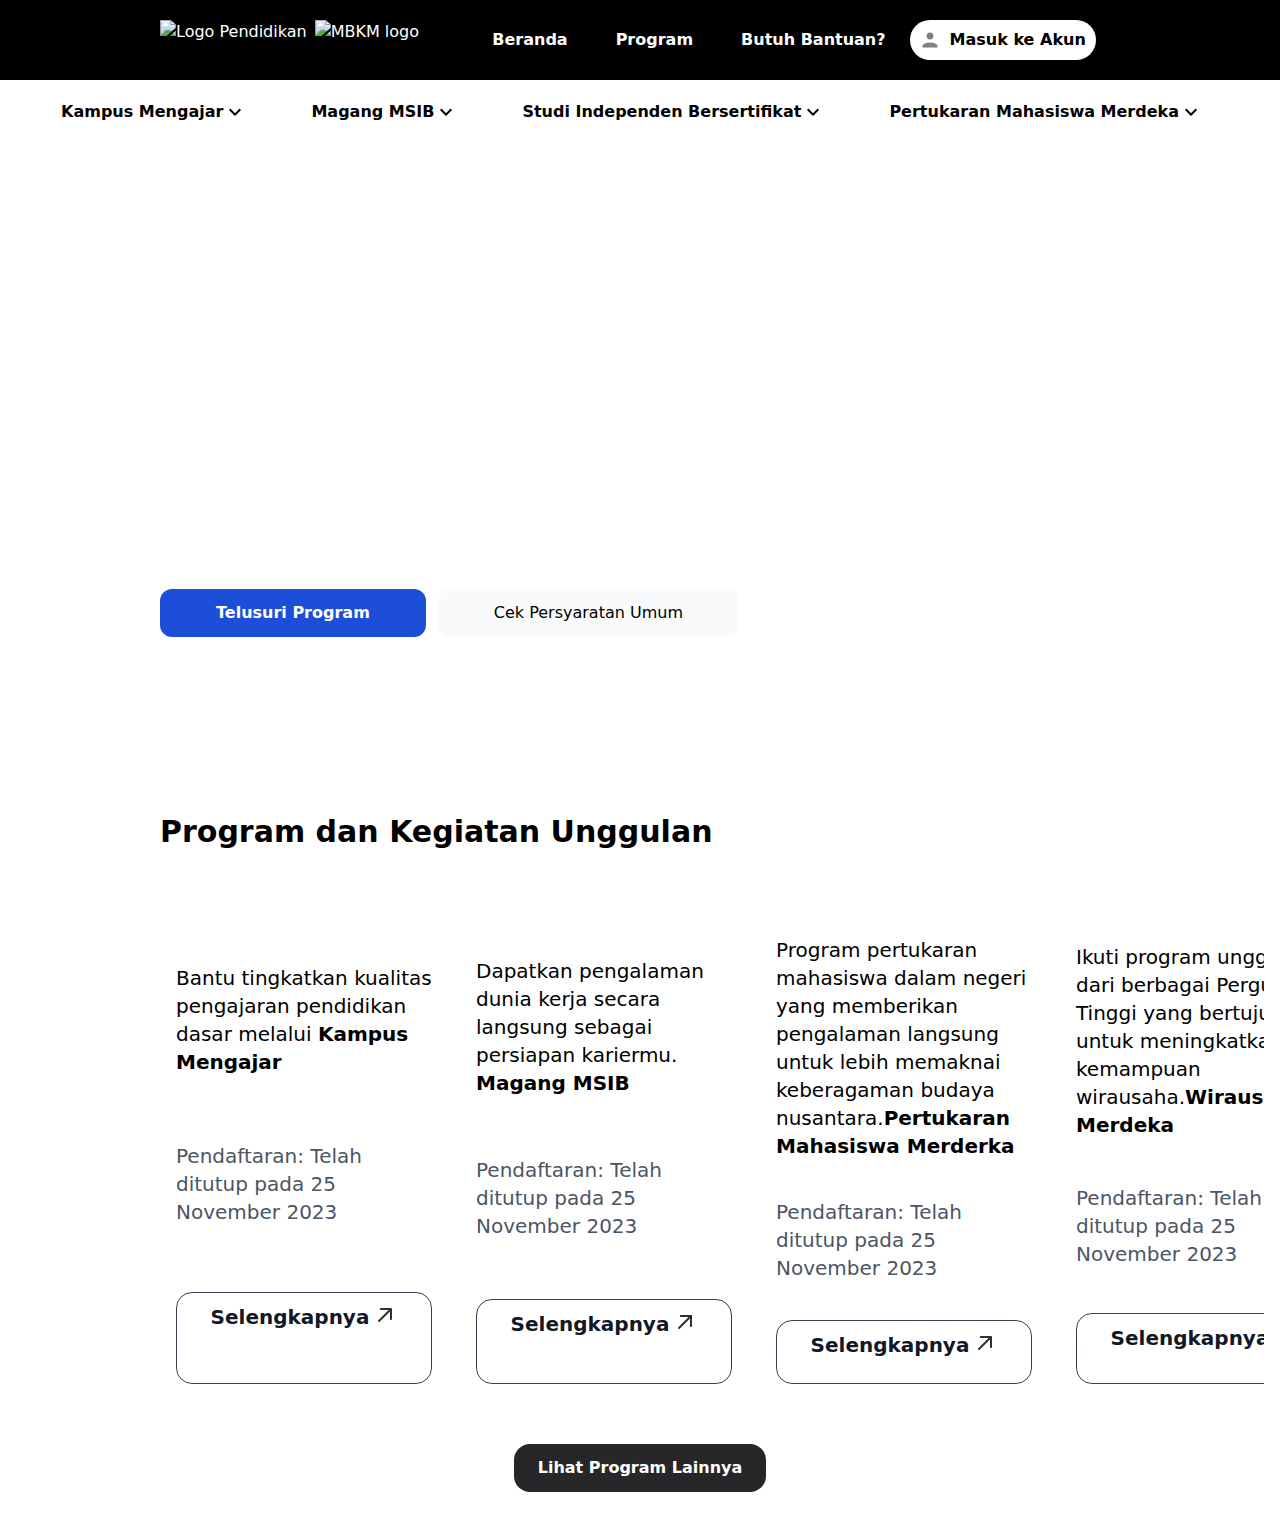
==== commit ba88c6ee: "Update index.html" ====
--- a/tailwind_component/index.html
+++ b/tailwind_component/index.html
@@ -40,11 +40,7 @@
                 <p class=" text-black"><b>Masuk ke Akun</b>  &nbsp;</p>
             </div>
         </nav>
-
-
     </header>
-
-
 
     <!-- PC CONTENT -->
     <div class="bg-white text-black py-2 hidden md:flex items-center justify-center">
@@ -96,28 +92,8 @@
         </div>
     </div>
 
-
-
-
-
-
-
-
-
-
-
-
-    
     <!-- Hidden Menu Content (Shown on Mobile) -->
-
-
-
-    
-
-
-<div>
-
-    
+<div>    
         <div>
             <div class="bg-[url('https://kampusmerdeka.kemdikbud.go.id/static/media/headline-mahasiswa.7bfc0303.webp')] min-h-80 max-h-80 lg:min-h-[70dvh] bg-cover lg:ps-40 lg:py-20 py-10 px-4 grid">
                 <h1 class="text-white text-3xl lg:text-7xl font-bold font-sans first-letter: whitespace-break-spaces leading-snug">Ambil Kendali</br>Masa Depanmu</h1>
@@ -151,63 +127,60 @@
                         <div class="border border-gray-700 lg:text-xl rounded-2xl text-gray-900 text-center py-2.5 font-bold flex justify-center gap-1">Selengkapnya<svg viewBox="0 0 24 24" height="24" fill="#2F3031" stroke=""><path d="M6,19c-0.3,0-0.5-0.1-0.7-0.3c-0.4-0.4-0.4-1,0-1.4L15.6,7H7.9c-0.6,0-1-0.4-1-1s0.4-1,1-1H18c0,0,0,0,0,0l0,0  c0.1,0,0.3,0,0.4,0.1c0.1,0,0.2,0.1,0.3,0.2s0.2,0.2,0.2,0.3C19,5.7,19,5.9,19,6l0,0c0,0,0,0,0,0v10.1c0,0.6-0.4,1-1,1s-1-0.4-1-1  V8.4L6.7,18.7C6.5,18.9,6.3,19,6,19z"></path></svg></div>
                     </div>
                     <div class="snap-center px-4 py-6 rounded-3xl min-w-64 max-w-64 lg:min-w-72 lg:max-w-72 bg-white grid lg:gap-6 gap-4">
+                        <img src="https://kampusmerdeka.kemdikbud.go.id/static/media/msib-logo-mobile@2x.f971d948.webp" alt="">
+                        <span class="font-normal lg:text-xl text-lg font-sans leading-tight">
+                            Dapatkan pengalaman dunia kerja secara 
+                            langsung sebagai persiapan kariermu.
+                            <b>Magang MSIB</b>
+                        </span>
+                        <span class="font-extralight lg:text-xl text-lg text-gray-600">
+                            Pendaftaran: 
+                            Telah ditutup pada 25 November 2023
+                        </span>
+                        <div class="border border-gray-700 lg:text-xl rounded-2xl text-gray-900 text-center py-2.5 font-bold flex justify-center gap-1">Selengkapnya<svg viewBox="0 0 24 24" height="24" fill="#2F3031" stroke=""><path d="M6,19c-0.3,0-0.5-0.1-0.7-0.3c-0.4-0.4-0.4-1,0-1.4L15.6,7H7.9c-0.6,0-1-0.4-1-1s0.4-1,1-1H18c0,0,0,0,0,0l0,0  c0.1,0,0.3,0,0.4,0.1c0.1,0,0.2,0.1,0.3,0.2s0.2,0.2,0.2,0.3C19,5.7,19,5.9,19,6l0,0c0,0,0,0,0,0v10.1c0,0.6-0.4,1-1,1s-1-0.4-1-1  V8.4L6.7,18.7C6.5,18.9,6.3,19,6,19z"></path></svg></div>
+                    </div>
+                    <div class="snap-center px-4 py-6 rounded-3xl min-w-64 max-w-64 lg:min-w-72 lg:max-w-72 bg-white grid lg:gap-6 gap-4">
+                        <img src="https://kampusmerdeka.kemdikbud.go.id/static/media/pmm-logo-mobile@2x.75440656.webp" alt="">
+                        <span class="font-normal lg:text-xl text-lg font-sans leading-tight">
+                            Program pertukaran mahasiswa dalam negeri  
+                            yang memberikan pengalaman langsung untuk lebih memaknai 
+                            keberagaman budaya nusantara.<b>Pertukaran Mahasiswa Merderka</b>
+                        </span>
+                        <span class="font-extralight lg:text-xl text-lg text-gray-600">
+                            Pendaftaran: 
+                            Telah ditutup pada 25 November 2023
+                        </span>
+                        <div class="border border-gray-700 lg:text-xl rounded-2xl text-gray-900 text-center py-2.5 font-bold flex justify-center gap-1">Selengkapnya<svg viewBox="0 0 24 24" height="24" fill="#2F3031" stroke=""><path d="M6,19c-0.3,0-0.5-0.1-0.7-0.3c-0.4-0.4-0.4-1,0-1.4L15.6,7H7.9c-0.6,0-1-0.4-1-1s0.4-1,1-1H18c0,0,0,0,0,0l0,0  c0.1,0,0.3,0,0.4,0.1c0.1,0,0.2,0.1,0.3,0.2s0.2,0.2,0.2,0.3C19,5.7,19,5.9,19,6l0,0c0,0,0,0,0,0v10.1c0,0.6-0.4,1-1,1s-1-0.4-1-1  V8.4L6.7,18.7C6.5,18.9,6.3,19,6,19z"></path></svg></div>
+                    </div>
+                    <div class="snap-center px-4 py-6 rounded-3xl min-w-64 max-w-64 lg:min-w-72 lg:max-w-72 bg-white grid lg:gap-6 gap-4">
                         <img src="https://kampusmerdeka.kemdikbud.go.id/static/media/kampus-mengajar-logo.4cb4b8b5.webp" alt="">
                         <span class="font-normal lg:text-xl text-lg font-sans leading-tight">
-                            Bantu tingkatkan kualitas 
-                            pengajaran pendidikan 
-                            dasar melalui <b>Kampus Mengajar</b>
-                        </span>
-                        <span class="font-extralight lg:text-xl text-lg text-gray-600">
-                            Pendaftaran: 
-                            Telah ditutup pada 25 November 2023
-                        </span>
-                        <div class="border border-gray-700 lg:text-xl rounded-2xl text-gray-900 text-center py-2.5 font-bold flex justify-center gap-1">Selengkapnya<svg viewBox="0 0 24 24" height="24" fill="#2F3031" stroke=""><path d="M6,19c-0.3,0-0.5-0.1-0.7-0.3c-0.4-0.4-0.4-1,0-1.4L15.6,7H7.9c-0.6,0-1-0.4-1-1s0.4-1,1-1H18c0,0,0,0,0,0l0,0  c0.1,0,0.3,0,0.4,0.1c0.1,0,0.2,0.1,0.3,0.2s0.2,0.2,0.2,0.3C19,5.7,19,5.9,19,6l0,0c0,0,0,0,0,0v10.1c0,0.6-0.4,1-1,1s-1-0.4-1-1  V8.4L6.7,18.7C6.5,18.9,6.3,19,6,19z"></path></svg></div>
-                    </div>
-                    <div class="snap-center px-4 py-6 rounded-3xl min-w-64 max-w-64 lg:min-w-72 lg:max-w-72 bg-white grid lg:gap-6 gap-4">
-                        <img src="https://kampusmerdeka.kemdikbud.go.id/static/media/kampus-mengajar-logo.4cb4b8b5.webp" alt="">
-                        <span class="font-normal lg:text-xl text-lg font-sans leading-tight">
-                            Bantu tingkatkan kualitas 
-                            pengajaran pendidikan 
-                            dasar melalui <b>Kampus Mengajar</b>
-                        </span>
-                        <span class="font-extralight lg:text-xl text-lg text-gray-600">
-                            Pendaftaran: 
-                            Telah ditutup pada 25 November 2023
-                        </span>
-                        <div class="border border-gray-700 lg:text-xl rounded-2xl text-gray-900 text-center py-2.5 font-bold flex justify-center gap-1">Selengkapnya<svg viewBox="0 0 24 24" height="24" fill="#2F3031" stroke=""><path d="M6,19c-0.3,0-0.5-0.1-0.7-0.3c-0.4-0.4-0.4-1,0-1.4L15.6,7H7.9c-0.6,0-1-0.4-1-1s0.4-1,1-1H18c0,0,0,0,0,0l0,0  c0.1,0,0.3,0,0.4,0.1c0.1,0,0.2,0.1,0.3,0.2s0.2,0.2,0.2,0.3C19,5.7,19,5.9,19,6l0,0c0,0,0,0,0,0v10.1c0,0.6-0.4,1-1,1s-1-0.4-1-1  V8.4L6.7,18.7C6.5,18.9,6.3,19,6,19z"></path></svg></div>
-                    </div>
-                    <div class="snap-center px-4 py-6 rounded-3xl min-w-64 max-w-64 lg:min-w-72 lg:max-w-72 bg-white grid lg:gap-6 gap-4">
-                        <img src="https://kampusmerdeka.kemdikbud.go.id/static/media/kampus-mengajar-logo.4cb4b8b5.webp" alt="">
-                        <span class="font-normal lg:text-xl text-lg font-sans leading-tight">
-                            Bantu tingkatkan kualitas 
-                            pengajaran pendidikan 
-                            dasar melalui <b>Kampus Mengajar</b>
-                        </span>
-                        <span class="font-extralight lg:text-xl text-lg text-gray-600">
-                            Pendaftaran: 
-                            Telah ditutup pada 25 November 2023
-                        </span>
-                        <div class="border border-gray-700 lg:text-xl rounded-2xl text-gray-900 text-center py-2.5 font-bold flex justify-center gap-1">Selengkapnya<svg viewBox="0 0 24 24" height="24" fill="#2F3031" stroke=""><path d="M6,19c-0.3,0-0.5-0.1-0.7-0.3c-0.4-0.4-0.4-1,0-1.4L15.6,7H7.9c-0.6,0-1-0.4-1-1s0.4-1,1-1H18c0,0,0,0,0,0l0,0  c0.1,0,0.3,0,0.4,0.1c0.1,0,0.2,0.1,0.3,0.2s0.2,0.2,0.2,0.3C19,5.7,19,5.9,19,6l0,0c0,0,0,0,0,0v10.1c0,0.6-0.4,1-1,1s-1-0.4-1-1  V8.4L6.7,18.7C6.5,18.9,6.3,19,6,19z"></path></svg></div>
-                    </div>
-                    <div class="snap-center px-4 py-6 rounded-3xl min-w-64 max-w-64 lg:min-w-72 lg:max-w-72 bg-white grid lg:gap-6 gap-4">
-                        <img src="https://kampusmerdeka.kemdikbud.go.id/static/media/kampus-mengajar-logo.4cb4b8b5.webp" alt="">
-                        <span class="font-normal lg:text-xl text-lg font-sans leading-tight">
-                            Bantu tingkatkan kualitas 
-                            pengajaran pendidikan 
-                            dasar melalui <b>Kampus Mengajar</b>
-                        </span>
-                        <span class="font-extralight lg:text-xl text-lg text-gray-600">
-                            Pendaftaran: 
-                            Telah ditutup pada 25 November 2023
-                        </span>
-                        <div class="border border-gray-700 lg:text-xl rounded-2xl text-gray-900 text-center py-2.5 font-bold flex justify-center gap-1">Selengkapnya<svg viewBox="0 0 24 24" height="24" fill="#2F3031" stroke=""><path d="M6,19c-0.3,0-0.5-0.1-0.7-0.3c-0.4-0.4-0.4-1,0-1.4L15.6,7H7.9c-0.6,0-1-0.4-1-1s0.4-1,1-1H18c0,0,0,0,0,0l0,0  c0.1,0,0.3,0,0.4,0.1c0.1,0,0.2,0.1,0.3,0.2s0.2,0.2,0.2,0.3C19,5.7,19,5.9,19,6l0,0c0,0,0,0,0,0v10.1c0,0.6-0.4,1-1,1s-1-0.4-1-1  V8.4L6.7,18.7C6.5,18.9,6.3,19,6,19z"></path></svg></div>
-                    </div>
-                    <div class="snap-center px-4 py-6 rounded-3xl min-w-64 max-w-64 lg:min-w-72 lg:max-w-72 bg-white grid lg:gap-6 gap-4">
-                        <img src="https://kampusmerdeka.kemdikbud.go.id/static/media/kampus-mengajar-logo.4cb4b8b5.webp" alt="">
-                        <span class="font-normal lg:text-xl text-lg font-sans leading-tight">
-                            Bantu tingkatkan kualitas 
-                            pengajaran pendidikan 
-                            dasar melalui <b>Kampus Mengajar</b>
+                            Ikuti program unggulan dari berbagai Perguruan Tinggi yang bertujuan 
+                            untuk meningkatkan kemampuan wirausaha.<b>Wirausaha Merdeka</b>
+                        </span>
+                        <span class="font-extralight lg:text-xl text-lg text-gray-600">
+                            Pendaftaran: 
+                            Telah ditutup pada 25 November 2023
+                        </span>
+                        <div class="border border-gray-700 lg:text-xl rounded-2xl text-gray-900 text-center py-2.5 font-bold flex justify-center gap-1">Selengkapnya<svg viewBox="0 0 24 24" height="24" fill="#2F3031" stroke=""><path d="M6,19c-0.3,0-0.5-0.1-0.7-0.3c-0.4-0.4-0.4-1,0-1.4L15.6,7H7.9c-0.6,0-1-0.4-1-1s0.4-1,1-1H18c0,0,0,0,0,0l0,0  c0.1,0,0.3,0,0.4,0.1c0.1,0,0.2,0.1,0.3,0.2s0.2,0.2,0.2,0.3C19,5.7,19,5.9,19,6l0,0c0,0,0,0,0,0v10.1c0,0.6-0.4,1-1,1s-1-0.4-1-1  V8.4L6.7,18.7C6.5,18.9,6.3,19,6,19z"></path></svg></div>
+                    </div>
+                    <div class="snap-center px-4 py-6 rounded-3xl min-w-64 max-w-64 lg:min-w-72 lg:max-w-72 bg-white grid lg:gap-6 gap-4">
+                        <img src="https://kampusmerdeka.kemdikbud.go.id/static/media/iisma-logo-mobile@2x.6e2b3f47.webp" alt="">
+                        <span class="font-normal lg:text-xl text-lg font-sans leading-tight">
+                            Program pertukaran dengan universitas lain dari seluruh dunia untuk bertukar budaya.<b>Indonesian International Student Mobility Awards</b>
+                        </span>
+                        <span class="font-extralight lg:text-xl text-lg text-gray-600">
+                            Pendaftaran: 
+                            Telah ditutup pada 25 November 2023
+                        </span>
+                        <div class="border border-gray-700 lg:text-xl rounded-2xl text-gray-900 text-center py-2.5 font-bold flex justify-center gap-1">Selengkapnya<svg viewBox="0 0 24 24" height="24" fill="#2F3031" stroke=""><path d="M6,19c-0.3,0-0.5-0.1-0.7-0.3c-0.4-0.4-0.4-1,0-1.4L15.6,7H7.9c-0.6,0-1-0.4-1-1s0.4-1,1-1H18c0,0,0,0,0,0l0,0  c0.1,0,0.3,0,0.4,0.1c0.1,0,0.2,0.1,0.3,0.2s0.2,0.2,0.2,0.3C19,5.7,19,5.9,19,6l0,0c0,0,0,0,0,0v10.1c0,0.6-0.4,1-1,1s-1-0.4-1-1  V8.4L6.7,18.7C6.5,18.9,6.3,19,6,19z"></path></svg></div>
+                    </div>
+                    <div class="snap-center px-4 py-6 rounded-3xl min-w-64 max-w-64 lg:min-w-72 lg:max-w-72 bg-white grid lg:gap-6 gap-4">
+                        <img src="https://kampusmerdeka.kemdikbud.go.id/static/media/praktisi-mengajar-logo-mobile@2x.cff1458c.webp" alt="">
+                        <span class="font-normal lg:text-xl text-lg font-sans leading-tight">
+                            Ruang kolaborasi antara Praktisi sebagai representasi industri dengan 
+                            dosen Perguruan Tinggi dalam bentuk pengajaran mata kuliah agar mahasiswa 
+                            lebih siap untuk masuk ke dunia kerja.<b>Praktisi Mengajar</b>
                         </span>
                         <span class="font-extralight lg:text-xl text-lg text-gray-600">
                             Pendaftaran: 
@@ -375,4 +348,4 @@
 
 
 </body>
-</html>+</html>
